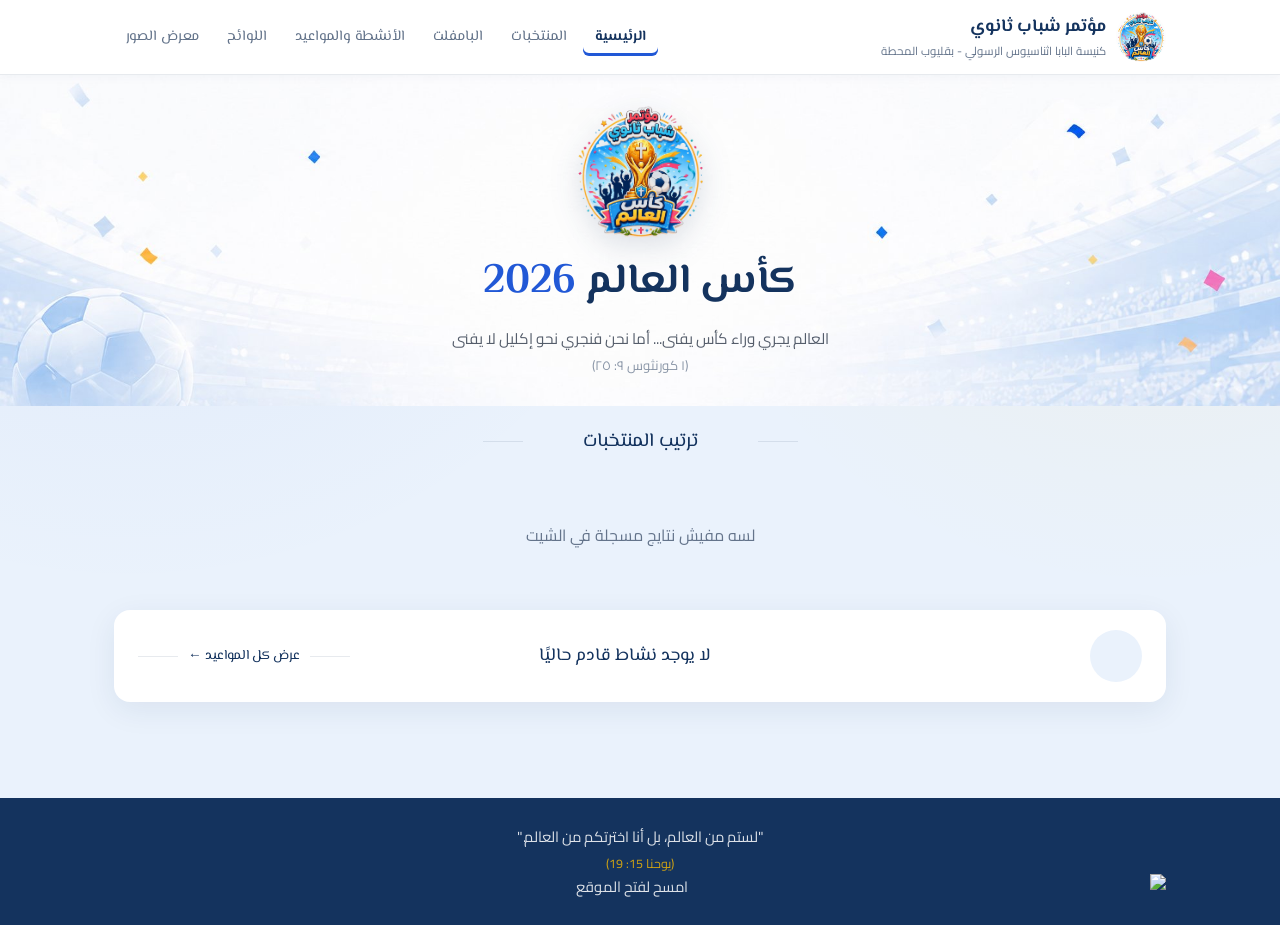
==== index.html @ f0552ab4 "Add files via upload" ====
<!DOCTYPE html>
<html lang="ar" dir="rtl">
<head>
<meta charset="UTF-8">
<meta name="viewport" content="width=device-width, initial-scale=1.0">
<title>كأس العالم 2026</title>
<link rel="preconnect" href="https://fonts.googleapis.com">
<link href="https://fonts.googleapis.com/css2?family=El+Messiri:wght@500;700&family=Cairo:wght@400;600;700&display=swap" rel="stylesheet">
<link rel="stylesheet" href="assets/style.css?v=2">
</head>
<body>

<header class="site-header">
  <div class="container">
    <div class="brand">
      <img src="assets/img/logo.jpg" alt="لوجو المؤتمر">
      <div>
        <span class="brand-name">مؤتمر شباب ثانوي</span>
        <div class="brand-sub">كنيسة البابا اثناسيوس الرسولي - بقليوب المحطة</div>
      </div>
    </div>
    <button class="nav-toggle" onclick="toggleNav()" aria-label="فتح القائمة" aria-expanded="false">☰</button>
    <nav class="main-nav" id="mainNav" onclick="if(event.target===this) toggleNav()">
      <a href="index.html">الرئيسية</a>
      <a href="teams.html">المنتخبات</a>
      <a href="pamphlet.html">البامفلت</a>
      <a href="schedule.html">الأنشطة والمواعيد</a>
      <a href="rules.html">اللوائح</a>
      <a href="gallery.html">معرض الصور</a>
    </nav>
  </div>
</header>

<div class="ticker-wrap" data-ticker-wrap>
  <span class="ticker-label">آخر التغييرات</span>
  <div class="ticker-track"><span data-ticker></span></div>
</div>

<!-- هذا القسم ثابت بالكامل — عدّل النص هنا مباشرة لو احتجت -->
<section class="page-hero">
  <div class="container hero-flex">
    <div class="hero-side"><img src="assets/img/trophy_ball.webp" alt=""></div>
    <div class="hero-center">
      <img class="hero-icon-img" src="assets/img/trophy-icon.png" alt="">
      <h2>كأس العالم <span class="accent">2026</span></h2>
      <p class="verse">
        العالم يجري وراء كأس يفنى... أما نحن فنجري نحو إكليل لا يفنى
        <span class="ref">(١ كورنثوس ٩: ٢٥)</span>
      </p>
    </div>
    <div class="hero-side"><img src="assets/img/group_cheering.webp" alt=""></div>
  </div>
</section>

<section class="section">
  <div class="container">
    <div class="section-title">
      <img class="laurel-icon" src="assets/img/laurel.webp" alt="">
      ترتيب المنتخبات
      <img class="laurel-icon flip" src="assets/img/laurel.webp" alt="">
    </div>
    <div class="standings-summary" data-standings-summary>
      <p class="empty-state">جاري تحميل الترتيب...</p>
    </div>

    <!-- المباراة/النشاط الحالي: بيتحدث أوتوماتيك من نفس بيانات صفحة الأنشطة -->
    <div class="next-match">
      <div class="next-icon" data-next-icon></div>
      <div class="meta" data-next-meta>
        <span>جاري التحميل...</span>
      </div>
      <div class="versus" data-next-center>
        <span></span>
      </div>
      <a href="schedule.html" class="section-title" style="margin:0; font-size:0.85rem;">عرض كل المواعيد ←</a>
    </div>
  </div>
</section>

<footer class="site-footer">
  <div class="container footer-flex">
    <div class="footer-verse" data-footer-verse></div>
    <img class="footer-qr" src="assets/img/qr-code.png" alt="امسح لفتح الموقع">
  </div>
</footer>

<script src="assets/app.js?v=2"></script>
<script>
  markActiveNav();
  renderFooterVerse(0);
  fetchTournamentData().then(data => {
    renderStandingsSummary(data.teams);
    renderNextEvent(data.schedule);
    renderTicker(data.ticker, data.schedule);
  });
</script>
</body>
</html>
---- assets/style.css ----
/* ============================================================
   نظام التصميم — مطابق لتصميمات المستخدم (أبيض/أزرق فاتح + ألوان المنتخبات)
   ============================================================ */

:root {
  --navy: #14335E;
  --blue: #2158D6;
  --sky: #EAF2FC;
  --sky-2: #DCEBFB;
  --white: #FFFFFF;
  --gold: #F2B705;
  --ink: #1E293B;
  --steel: #64748B;
  --line: rgba(20, 51, 94, 0.10);

  --red-team: #E63946;
  --blue-team: #2158D6;
  --green-team: #1E9E5A;
  --yellow-team: #F2B705;
  --gray-team: #64748B;

  --font-display: 'El Messiri', 'Segoe UI', sans-serif;
  --font-body: 'Cairo', 'Segoe UI', sans-serif;
}

* { box-sizing: border-box; }
html { scroll-behavior: smooth; }

body {
  margin: 0;
  font-family: var(--font-body);
  color: var(--ink);
  background:
    radial-gradient(circle at 10% 0%, rgba(33,88,214,0.07), transparent 40%),
    radial-gradient(circle at 90% 10%, rgba(242,183,5,0.08), transparent 35%),
    var(--sky);
  line-height: 1.6;
}

img { max-width: 100%; display: block; }
a { color: inherit; text-decoration: none; }

.container { max-width: 1100px; margin: 0 auto; padding: 0 24px; }

/* ---------- الهيدر ---------- */

.site-header {
  background: var(--white);
  border-bottom: 1px solid var(--line);
  position: sticky;
  top: 0;
  z-index: 50;
  box-shadow: 0 2px 10px rgba(20,51,94,0.04);
}

.site-header .container {
  display: flex;
  align-items: center;
  justify-content: space-between;
  gap: 16px;
  padding: 12px 24px;
  flex-wrap: wrap;
}

.brand { display: flex; align-items: center; gap: 10px; min-width: 0; flex: 1 1 auto; }

.brand > div { min-width: 0; }

.brand img {
  width: 50px;
  height: 50px;
  object-fit: contain;
  border-radius: 50%;
}

.brand span.brand-name {
  font-family: var(--font-display);
  font-weight: 700;
  font-size: 1.1rem;
  color: var(--navy);
  display: block;
  overflow-wrap: break-word;
}

.brand-sub {
  font-size: 0.72rem;
  color: var(--steel);
  margin-top: 1px;
  overflow-wrap: break-word;
}

nav.main-nav {
  display: flex;
  gap: 4px;
  font-family: var(--font-display);
  font-size: 0.9rem;
}

.nav-toggle {
  display: none;
  background: none;
  border: none;
  font-size: 1.6rem;
  line-height: 1;
  color: var(--navy);
  cursor: pointer;
  padding: 4px 8px;
}

nav.main-nav a {
  padding: 7px 12px;
  border-radius: 6px;
  color: var(--steel);
  transition: color 0.15s, background 0.15s;
}

nav.main-nav a:hover { color: var(--navy); background: var(--sky); }

nav.main-nav a.active {
  color: var(--navy);
  font-weight: 700;
  box-shadow: inset 0 -3px 0 var(--blue);
}

/* ---------- الفوتر ---------- */

.site-footer {
  background: var(--navy);
  color: rgba(255,255,255,0.85);
  text-align: center;
  padding: 26px 20px;
  margin-top: 56px;
  font-size: 0.92rem;
  line-height: 1.7;
}

.site-footer .verse-ref {
  display: block;
  color: var(--amber, var(--gold));
  font-size: 0.78rem;
  margin-top: 4px;
  opacity: 0.85;
}

/* ---------- الهيرو (يستخدم في كل الصفحات) ---------- */

.page-hero {
  padding: 44px 0 24px;
  text-align: center;
}

.page-hero .hero-icon {
  width: 92px;
  height: 92px;
  margin: 0 auto 14px;
  border-radius: 50%;
  background: var(--white);
  display: flex;
  align-items: center;
  justify-content: center;
  font-size: 2.4rem;
  box-shadow: 0 8px 24px rgba(20,51,94,0.12);
}

.page-hero h2 {
  font-family: var(--font-display);
  font-size: clamp(1.8rem, 4.2vw, 2.6rem);
  margin: 0 0 6px;
  color: var(--navy);
}

.page-hero h2 .accent { color: var(--blue); }

.page-hero .verse {
  color: var(--ink);
  opacity: 0.75;
  font-size: 0.95rem;
  max-width: 560px;
  margin: 10px auto 0;
}

.page-hero .verse .ref {
  display: block;
  color: var(--steel);
  font-size: 0.82rem;
  margin-top: 4px;
}

/* ---------- صور الزينة (اللوجو/الكأس/الكارتون...) ---------- */

.page-hero {
  position: relative;
  overflow: visible;
  background-image: url('img/hero-bg.jpg');
  background-size: cover;
  background-position: center;
  padding-top: 30px;
  padding-bottom: 30px;
}

.hero-flex {
  display: flex;
  align-items: center;
  justify-content: space-between;
  gap: 12px;
}

.hero-flex .hero-side {
  flex: 1 1 0;
  display: flex;
  align-items: center;
  justify-content: center;
  min-width: 0;
  align-self: stretch;
}

.hero-flex .hero-side img {
  width: auto;
  max-width: 230px;
  max-height: 210px;
  object-fit: contain;
  filter: drop-shadow(0 10px 18px rgba(20,51,94,0.15));
}

.hero-flex .hero-center {
  flex: 0 1 620px;
  text-align: center;
}

.hero-title-row {
  display: flex;
  align-items: center;
  justify-content: center;
  gap: 14px;
  flex-wrap: wrap;
}

.hero-title-row img {
  width: 84px;
  filter: drop-shadow(0 8px 14px rgba(20,51,94,0.18));
}

.hero-title-row h2 { margin: 0; }

.hero-icon-img {
  width: auto;
  height: 135px;
  max-width: 200px;
  object-fit: contain;
  margin: 0 auto 10px;
  filter: drop-shadow(0 8px 16px rgba(20,51,94,0.18));
}

.laurel-icon {
  width: 40px;
  vertical-align: middle;
}

.laurel-icon.flip { transform: scaleX(-1); }

.banner-divider {
  max-width: 220px;
  width: 70%;
  margin: 14px auto 0;
  opacity: 0.95;
}

.spirit-band {
  position: relative;
  margin-top: 40px;
  border-radius: 18px;
  overflow: hidden;
  background: linear-gradient(180deg, var(--navy), #0D2244);
  min-height: 220px;
  display: flex;
  align-items: flex-end;
  justify-content: center;
}

.spirit-band img {
  max-width: 420px;
  width: 90%;
  margin-top: 20px;
}

.spirit-band .spirit-text {
  position: absolute;
  top: 22px;
  left: 0;
  right: 0;
  text-align: center;
  color: #fff;
  font-family: var(--font-display);
  font-size: 1.1rem;
  padding: 0 20px;
}

.icon-circle img { width: 30px; }

/* ---------- هدافي البطولة (بودیوم) ---------- */

.podium {
  display: flex;
  align-items: flex-end;
  justify-content: center;
  gap: 28px;
  flex-wrap: wrap;
  background: var(--white);
  border-radius: 16px;
  padding: 30px 20px 24px;
  box-shadow: 0 8px 30px rgba(20,51,94,0.08);
}

.podium-item {
  display: flex;
  flex-direction: column;
  align-items: center;
  gap: 6px;
  order: 2;
}

.podium-item.second { order: 1; }
.podium-item.third { order: 3; }

.podium-item .crown { font-size: 2.4rem; margin-bottom: -10px; }

.podium-item .avatar-ring {
  width: 68px;
  height: 68px;
  border-radius: 50%;
  overflow: hidden;
  display: flex;
  align-items: center;
  justify-content: center;
  border: 3px solid var(--line);
  background: var(--sky);
}

.podium-item .avatar-ring img {
  width: 100%;
  height: 100%;
  object-fit: cover;
}

.podium-item.first .avatar-ring {
  width: 96px;
  height: 96px;
  border-width: 4px;
  box-shadow: 0 0 0 6px rgba(242,183,5,0.22);
}

.podium-item .medal {
  width: 28px;
  height: 28px;
  border-radius: 50%;
  display: flex;
  align-items: center;
  justify-content: center;
  font-weight: 700;
  font-size: 0.8rem;
  color: #fff;
  margin-top: -14px;
  border: 3px solid #fff;
}

.podium-item .medal.g { background: var(--gold); }
.podium-item .medal.s { background: #B8C2CE; }
.podium-item .medal.b { background: #C58A4A; }

.podium-item .p-name { font-weight: 700; font-size: 0.9rem; color: var(--navy); }
.podium-item .p-team { font-size: 0.72rem; color: var(--steel); }
.podium-item .p-points {
  font-family: var(--font-display);
  color: var(--blue);
  font-size: 0.85rem;
  font-weight: 700;
}

.section { padding: 20px 0 40px; }

.section-title {
  font-family: var(--font-display);
  color: var(--navy);
  font-size: 1.2rem;
  text-align: center;
  margin: 0 0 20px;
  display: flex;
  align-items: center;
  justify-content: center;
  gap: 10px;
}

.section-title::before, .section-title::after {
  content: '';
  height: 1px;
  width: 40px;
  background: var(--line);
}

/* ---------- ترتيب المنتخبات (الرئيسية) — كارت رقم كبير لكل منتخب ---------- */

.standings-summary {
  display: flex;
  flex-direction: column;
  gap: 16px;
  background: transparent;
  box-shadow: none;
  padding: 0;
}

.standing-chip {
  position: relative;
  display: flex;
  align-items: center;
  gap: 14px;
  background: var(--chip-bg, var(--sky));
  border: 1px solid var(--chip-border, var(--line));
  border-radius: 16px;
  padding: 14px 22px;
  min-height: 92px;
  text-decoration: none;
  transition: transform 0.15s, box-shadow 0.15s;
}

.standing-chip:hover {
  transform: translateY(-2px);
  box-shadow: 0 10px 24px rgba(20,51,94,0.12);
}

.shield {
  order: 1;
  width: 46px;
  height: 50px;
  clip-path: polygon(0 0, 100% 0, 100% 60%, 50% 100%, 0 60%);
  display: flex;
  align-items: center;
  justify-content: center;
  color: #fff;
  font-size: 1.3rem;
  flex: 0 0 auto;
}

.chip-info {
  order: 2;
  flex: 1;
  min-width: 0;
  display: flex;
  flex-direction: column;
}

.chip-info .team-name { font-weight: 700; font-size: 1.05rem; overflow-wrap: break-word; color: var(--ink); }
.chip-info .team-points { font-family: var(--font-display); color: var(--chip-color, var(--blue)); font-size: 0.9rem; }

.rank-badge {
  order: 3;
  width: auto;
  height: auto;
  background: none !important;
  border-radius: 0;
  display: block;
  font-family: var(--font-display);
  font-weight: 800;
  font-size: 3.2rem;
  line-height: 1;
  color: var(--chip-color, var(--navy));
  -webkit-text-stroke: 1.5px rgba(255,255,255,0.85);
  padding-inline-start: 16px;
  border-inline-start: 1px solid var(--chip-border, var(--line));
  flex: 0 0 auto;
}

.rank-badge::before { content: '0'; }

.chip-crown {
  position: absolute;
  top: -18px;
  right: 10px;
  width: 46px;
  height: auto;
  transform: rotate(12deg);
  filter: drop-shadow(0 4px 6px rgba(0,0,0,0.25));
  pointer-events: none;
}

@media (max-width: 480px) {
  .standing-chip { padding: 12px 16px; min-height: 80px; gap: 10px; }
  .rank-badge { font-size: 2.5rem; padding-inline-start: 10px; }
  .chip-crown { width: 36px; top: -14px; right: 4px; }
}

/* ---------- المباراة القادمة ---------- */

.next-match {
  background: var(--white);
  border-radius: 16px;
  padding: 20px 24px;
  margin-top: 16px;
  box-shadow: 0 8px 30px rgba(20,51,94,0.08);
  display: flex;
  align-items: center;
  justify-content: space-between;
  gap: 16px;
  flex-wrap: wrap;
}

.next-match .meta {
  display: flex;
  flex-direction: column;
  gap: 4px;
  font-size: 0.85rem;
  color: var(--steel);
}

.live-tag {
  display: inline-block;
  background: var(--green-team);
  color: #fff;
  font-size: 0.68rem;
  font-weight: 700;
  padding: 2px 8px;
  border-radius: 20px;
  margin-top: 2px;
  width: fit-content;
}

.next-icon {
  width: 52px;
  height: 52px;
  border-radius: 50%;
  background: var(--sky);
  display: flex;
  align-items: center;
  justify-content: center;
  flex: 0 0 auto;
  overflow: hidden;
}

.next-icon img { width: 100%; height: 100%; object-fit: cover; }
.next-icon .timeline-icon-fallback { font-size: 1.4rem; }

.next-match .versus {
  display: flex;
  align-items: center;
  gap: 16px;
  font-family: var(--font-display);
  font-size: 1.1rem;
  color: var(--navy);
  flex-wrap: wrap;
  justify-content: center;
  min-width: 0;
}

.next-match .versus .vs-label {
  color: var(--steel);
  font-size: 0.85rem;
}

/* ---------- صفحة المنتخبات ---------- */

.teams-grid {
  display: grid;
  grid-template-columns: repeat(auto-fit, minmax(230px, 1fr));
  gap: 16px;
}

.team-card {
  background: var(--white);
  border-radius: 14px;
  overflow: hidden;
  box-shadow: 0 8px 30px rgba(20,51,94,0.08);
}

.team-card .team-head {
  color: #fff;
  padding: 14px 16px;
  display: flex;
  align-items: center;
  gap: 10px;
  font-family: var(--font-display);
  font-size: 1.05rem;
}

.team-card .team-head .shield { background: rgba(255,255,255,0.25); }

.player-row {
  display: flex;
  align-items: center;
  justify-content: space-between;
  padding: 9px 16px;
  border-bottom: 1px solid var(--line);
  font-size: 0.9rem;
}

.player-row .player-name { display: flex; align-items: center; gap: 8px; }

.player-avatar {
  width: 26px;
  height: 26px;
  border-radius: 50%;
  background: var(--sky-2);
  color: var(--navy);
  font-size: 0.75rem;
  font-weight: 700;
  display: flex;
  align-items: center;
  justify-content: center;
  flex: 0 0 auto;
}

.player-points {
  font-family: var(--font-display);
  font-weight: 700;
  padding: 2px 10px;
  border-radius: 20px;
  font-size: 0.85rem;
}

.team-total {
  display: flex;
  align-items: center;
  justify-content: center;
  gap: 8px;
  padding: 12px;
  font-family: var(--font-display);
  font-weight: 700;
}

/* ---------- الأنشطة والمواعيد ---------- */

.fixtures-list { display: flex; flex-direction: column; gap: 10px; }

.fixture-group-label {
  font-family: var(--font-display);
  color: var(--navy);
  font-size: 0.9rem;
  margin: 20px 0 8px;
  padding-bottom: 6px;
  border-bottom: 1px dashed var(--line);
}

.fixture-card {
  background: var(--white);
  border-radius: 12px;
  padding: 14px 18px;
  display: flex;
  align-items: center;
  justify-content: space-between;
  gap: 12px;
  flex-wrap: wrap;
  box-shadow: 0 4px 16px rgba(20,51,94,0.06);
}

.fixture-activity { font-weight: 700; font-family: var(--font-display); color: var(--navy); }
.fixture-time, .fixture-notes { font-size: 0.8rem; color: var(--steel); }

.status-pill {
  font-family: var(--font-body);
  font-size: 0.72rem;
  font-weight: 700;
  padding: 3px 12px;
  border-radius: 20px;
  white-space: nowrap;
}

.status-pill.done { background: rgba(30,158,90,0.12); color: var(--green-team); }
.status-pill.upcoming { background: rgba(242,183,5,0.18); color: #8a6a05; }

/* ---------- الأنشطة والمواعيد (كروت أيام + تايم لاين) ---------- */

.day-columns {
  display: grid;
  grid-template-columns: repeat(auto-fit, minmax(320px, 1fr));
  gap: 20px;
  align-items: start;
}

.day-card {
  background: var(--white);
  border-radius: 16px;
  overflow: hidden;
  box-shadow: 0 8px 30px rgba(20,51,94,0.08);
}

.day-header {
  background: var(--navy);
  color: #fff;
  font-family: var(--font-display);
  font-size: 1.05rem;
  padding: 14px 18px;
  display: flex;
  align-items: center;
  gap: 8px;
}

.day-card:nth-of-type(even) .day-header { background: var(--blue); }

.day-header .day-date {
  margin-inline-start: auto;
  font-family: var(--font-body);
  font-size: 0.78rem;
  opacity: 0.85;
}

.timeline {
  padding: 18px 18px 6px;
  position: relative;
}

.timeline::before {
  content: '';
  position: absolute;
  top: 8px;
  bottom: 8px;
  right: 39px;
  width: 2px;
  background: var(--line);
}

.timeline-item {
  display: flex;
  align-items: flex-start;
  gap: 14px;
  padding-bottom: 20px;
  position: relative;
}

.timeline-icon {
  width: 44px;
  height: 44px;
  border-radius: 50%;
  background: var(--sky);
  display: flex;
  align-items: center;
  justify-content: center;
  flex: 0 0 auto;
  position: relative;
  z-index: 1;
  overflow: hidden;
}

.timeline-icon img { width: 100%; height: 100%; object-fit: cover; }
.timeline-icon-fallback { font-size: 1.2rem; }

.timeline-body { flex: 1; min-width: 0; padding-top: 4px; }

.timeline-top {
  display: flex;
  align-items: center;
  justify-content: space-between;
  gap: 8px;
}

.timeline-activity { font-weight: 700; color: var(--navy); font-size: 0.95rem; }

.timeline-dot {
  width: 10px;
  height: 10px;
  border-radius: 50%;
  flex: 0 0 auto;
}

.timeline-dot.upcoming { background: var(--gold); box-shadow: 0 0 0 3px rgba(242,183,5,0.2); }
.timeline-dot.done { background: var(--steel); opacity: 0.5; }
.timeline-dot.live {
  background: var(--green-team);
  box-shadow: 0 0 0 3px rgba(30,158,90,0.25);
  animation: pulse-dot 1.6s infinite;
}

@keyframes pulse-dot {
  0% { box-shadow: 0 0 0 0 rgba(30,158,90,0.5); }
  70% { box-shadow: 0 0 0 8px rgba(30,158,90,0); }
  100% { box-shadow: 0 0 0 0 rgba(30,158,90,0); }
}

.timeline-time {
  font-family: var(--font-display);
  color: var(--blue);
  font-size: 0.82rem;
  margin-top: 2px;
}

.timeline-notes { font-size: 0.78rem; color: var(--steel); margin-top: 2px; }

/* ---------- اللوائح ---------- */

.rules-icon-grid {
  display: grid;
  grid-template-columns: repeat(auto-fit, minmax(150px, 1fr));
  gap: 16px;
  background: var(--white);
  border-radius: 16px;
  padding: 24px;
  box-shadow: 0 8px 30px rgba(20,51,94,0.08);
}

.rules-icon-grid.small-icons { grid-template-columns: repeat(auto-fit, minmax(110px, 1fr)); }

.icon-item { text-align: center; }

.icon-item .icon-circle {
  width: 54px;
  height: 54px;
  border-radius: 50%;
  background: var(--sky);
  display: flex;
  align-items: center;
  justify-content: center;
  font-size: 1.5rem;
  margin: 0 auto 10px;
}

.icon-item p { margin: 0; font-size: 0.85rem; color: var(--ink); }
.icon-item p strong { display: block; font-weight: 700; color: var(--navy); }

.points-note {
  text-align: center;
  color: var(--steel);
  font-size: 0.82rem;
  margin-top: 16px;
}

.cards-grid {
  display: grid;
  grid-template-columns: repeat(auto-fit, minmax(240px, 1fr));
  gap: 16px;
}

.card-box {
  background: var(--white);
  border-radius: 14px;
  overflow: hidden;
  box-shadow: 0 8px 30px rgba(20,51,94,0.08);
}

.card-box .card-head {
  color: #fff;
  padding: 12px 16px;
  font-family: var(--font-display);
  font-weight: 700;
  display: flex;
  align-items: center;
  gap: 8px;
}

.card-box.red .card-head { background: var(--red-team); }
.card-box.yellow .card-head { background: var(--yellow-team); }
.card-box.green .card-head { background: var(--green-team); }

.card-box ul {
  margin: 0;
  padding: 14px 20px;
  list-style: none;
}

.card-box ul li {
  padding: 5px 0;
  font-size: 0.9rem;
  display: flex;
  align-items: center;
  gap: 8px;
}

.card-box .card-footer {
  padding: 10px 16px;
  font-size: 0.82rem;
  font-weight: 700;
}

.card-box.red .card-footer { background: rgba(230,57,70,0.08); color: var(--red-team); }
.card-box.yellow .card-footer { background: rgba(242,183,5,0.12); color: #8a6a05; }
.card-box.green .card-footer { background: rgba(30,158,90,0.08); color: var(--green-team); }

.committee-row {
  display: grid;
  grid-template-columns: repeat(auto-fit, minmax(240px, 1fr));
  gap: 16px;
  margin-top: 16px;
}

.committee-box {
  background: var(--white);
  border-radius: 14px;
  padding: 20px;
  box-shadow: 0 8px 30px rgba(20,51,94,0.08);
  text-align: center;
}

.committee-box .icon-circle {
  width: 48px; height: 48px; border-radius: 50%;
  background: var(--sky); display: flex; align-items: center; justify-content: center;
  font-size: 1.3rem; margin: 0 auto 10px;
}

.committee-box h4 { font-family: var(--font-display); color: var(--navy); margin: 0 0 6px; }
.committee-box p { margin: 0; font-size: 0.85rem; color: var(--steel); }

/* ---------- معرض الصور ---------- */

.gallery-grid {
  column-count: 4;
  column-gap: 12px;
}

.gallery-grid figure {
  margin: 0 0 12px;
  border-radius: 12px;
  overflow: hidden;
  break-inside: avoid;
  background: var(--sky-2);
  cursor: zoom-in;
  box-shadow: 0 4px 16px rgba(20,51,94,0.08);
}

.gallery-grid img { width: 100%; height: 100%; object-fit: cover; display: block; transition: transform 0.25s; }
.gallery-grid figure:hover img { transform: scale(1.04); }

/* أحجام بلاطات مختلفة بترجع دوريًا عشان شكل الموزاييك يبان مهما كانت نسب الصور الأصلية */
.gallery-grid figure.size-a { aspect-ratio: 3 / 4; }
.gallery-grid figure.size-b { aspect-ratio: 1 / 1; }
.gallery-grid figure.size-c { aspect-ratio: 4 / 3; }
.gallery-grid figure.size-d { aspect-ratio: 3 / 5; }

@media (max-width: 900px) {
  .gallery-grid { column-count: 3; }
}
@media (max-width: 640px) {
  .gallery-grid { column-count: 2; }
}

.lightbox {
  position: fixed; inset: 0; background: rgba(20,51,94,0.92);
  display: none; align-items: center; justify-content: center; padding: 24px; z-index: 100;
}
.lightbox.open { display: flex; }
.lightbox img { max-width: 100%; max-height: 90vh; border-radius: 8px; }

.empty-state { text-align: center; color: var(--steel); padding: 30px 0; grid-column: 1/-1; }

.pamphlet-images {
  display: flex;
  flex-direction: column;
  align-items: center;
  gap: 20px;
}

.pamphlet-images img {
  max-width: 800px;
  width: 100%;
  border-radius: 14px;
  box-shadow: 0 8px 30px rgba(20,51,94,0.08);
}

/* ---------- استجابة الموبايل ---------- */

html, body { max-width: 100%; overflow-x: hidden; }

img { max-width: 100%; height: auto; display: block; }

@media (max-width: 860px) {
  .site-header .container {
    flex-direction: row;
    align-items: center;
    justify-content: space-between;
    flex-wrap: nowrap;
    position: relative;
    padding: 12px 16px;
    gap: 10px;
  }

  /* بيلغي تأثير غلاف .brand فيبقى اللوجو والنص عناصر مستقلة نقدر نرتبها بحرية */
  .brand { display: contents; }

  .nav-toggle {
    display: block;
    position: static;
    transform: none;
    order: 1;
    font-size: 1.7rem;
    flex: 0 0 auto;
  }

  .brand > div {
    order: 2;
    flex: 1 1 auto;
    min-width: 0;
    text-align: center;
  }

  .brand span.brand-name { font-size: 1rem; }
  .brand-sub { font-size: 0.68rem; }

  .brand img {
    order: 3;
    width: 42px;
    height: 42px;
    flex: 0 0 auto;
  }

  nav.main-nav {
    display: none;
    position: fixed;
    inset: 0;
    background: rgba(20, 51, 94, 0.6);
    backdrop-filter: blur(2px);
    flex-direction: column;
    align-items: center;
    justify-content: center;
    gap: 12px;
    z-index: 200;
    margin: 0;
    border: none;
    padding: 20px;
  }

  nav.main-nav.open { display: flex; }

  nav.main-nav a {
    background: var(--white);
    color: var(--navy);
    width: 240px;
    max-width: 80vw;
    text-align: center;
    padding: 14px 16px;
    border-radius: 10px;
    font-size: 1.05rem;
    box-shadow: 0 6px 20px rgba(0,0,0,0.18);
    white-space: normal;
  }

  nav.main-nav a.active {
    background: var(--blue);
    color: #fff;
    box-shadow: 0 6px 20px rgba(33,88,214,0.35);
  }
}

@media (max-width: 480px) {
  .container { padding: 0 16px; }

  .page-hero {
    background-image: url('img/hero-bg-mobile.jpg');
    background-size: cover;
    background-repeat: no-repeat;
    background-position: bottom center;
  }

  .page-hero h2 { font-size: 1.6rem; }
  .page-hero .verse { font-size: 0.88rem; }

  .hero-flex { flex-direction: column; }
  .hero-flex .hero-center { flex: 1 1 auto; width: 100%; }

  .next-match, .fixture-card {
    flex-direction: column;
    align-items: center;
    text-align: center;
    gap: 10px;
  }
  .next-match .next-icon { order: -1; width: 60px; height: 60px; }
  .next-match .meta { flex-direction: row; justify-content: center; gap: 14px; align-items: center; }
  .next-match .versus { justify-content: center; flex-wrap: wrap; }

  .podium { gap: 14px; padding: 22px 12px 18px; }
  .podium-item .avatar-ring { width: 56px; height: 56px; }
  .podium-item.first .avatar-ring { width: 76px; height: 76px; }
  .podium-item .p-name { font-size: 0.8rem; }
  .podium-item .p-team { font-size: 0.66rem; }

  .rules-icon-grid { padding: 16px; gap: 14px; }
  .cards-grid, .committee-row { grid-template-columns: 1fr; }

  .gallery-grid { column-count: 2; column-gap: 8px; }

  .day-columns { grid-template-columns: 1fr; gap: 14px; }
  .timeline-icon { width: 38px; height: 38px; }

  .section-title { font-size: 1.05rem; gap: 6px; }
  .laurel-icon { width: 30px; }

  .spirit-band { min-height: 160px; }
}

@media (max-width: 900px) {
  .hero-flex .hero-side { display: none; }
}

@media (prefers-reduced-motion: reduce) {
  * { animation: none !important; transition: none !important; }
}

/* ---------- شريط أخبار تغييرات الترتيب ---------- */

.ticker-wrap {
  display: none;
  align-items: center;
  gap: 10px;
  background: var(--navy);
  color: #fff;
  overflow: hidden;
  padding: 8px 0;
}

.ticker-label {
  flex: 0 0 auto;
  background: var(--gold);
  color: var(--navy);
  font-family: var(--font-display);
  font-weight: 700;
  font-size: 0.78rem;
  padding: 5px 14px;
  border-radius: 20px;
  margin-inline-start: 16px;
  white-space: nowrap;
}

.ticker-track {
  flex: 1;
  overflow: hidden;
  white-space: nowrap;
  direction: ltr;
}

.ticker-track span[data-ticker] {
  display: inline-block;
  white-space: nowrap;
  font-size: 0.88rem;
  will-change: transform;
}

.arrow-up { color: #2ECC71; font-weight: 700; }
.arrow-down { color: #FF6B6B; font-weight: 700; }

@media (max-width: 640px) {
  .ticker-label { display: none; }
}
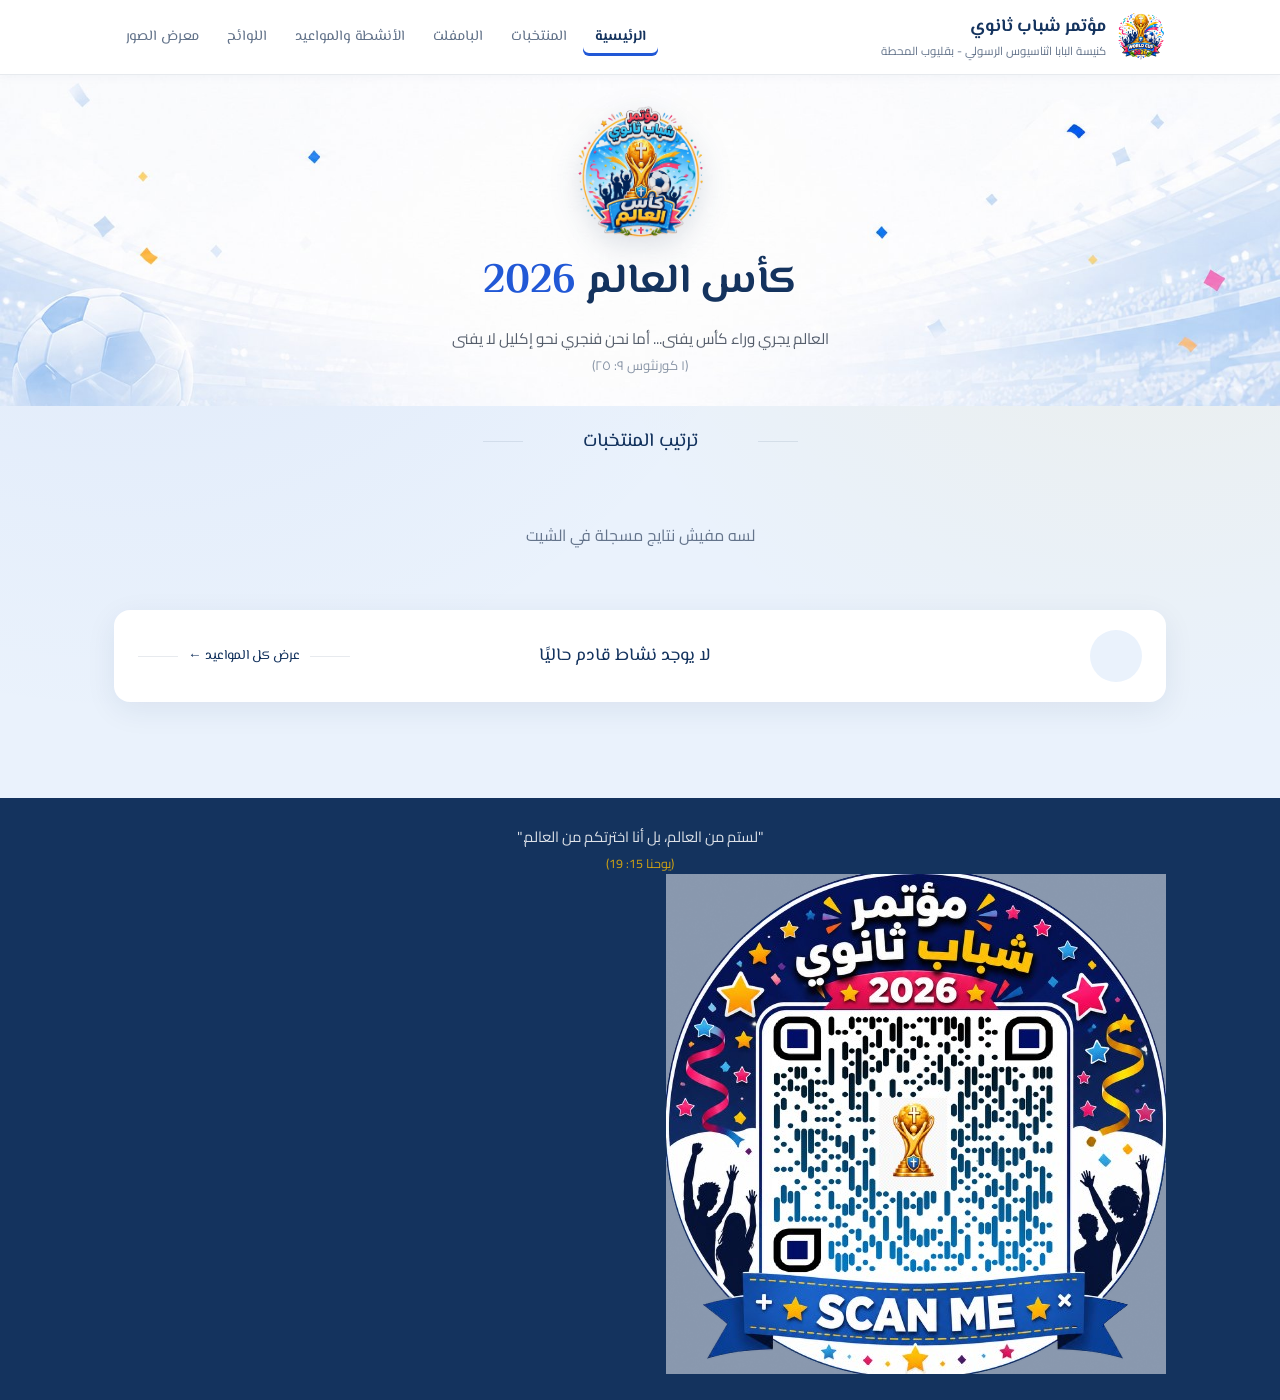
==== commit 741c8ff7: "Add files via upload" ====
--- a/index.html
+++ b/index.html
@@ -80,7 +80,9 @@
 <footer class="site-footer">
   <div class="container footer-flex">
     <div class="footer-verse" data-footer-verse></div>
-    <img class="footer-qr" src="assets/img/qr-code.png" alt="امسح لفتح الموقع">
+    <div class="footer-qr-badge">
+      <img src="assets/img/qr-code.png" alt="امسح لفتح الموقع">
+    </div>
   </div>
 </footer>
 
--- a/assets/style.css
+++ b/assets/style.css
@@ -134,6 +134,28 @@
   line-height: 1.7;
 }
 
+.footer-flex {
+  position: relative;
+}
+
+.footer-verse {
+  padding: 0 76px;
+}
+
+.footer-qr {
+  position: absolute;
+  left: 16px;
+  top: 50%;
+  transform: translateY(-50%);
+  width: 180px;
+  height: 180px;
+  background: #fff;
+  border-radius: 50%;
+  padding: 6px;
+  box-sizing: border-box;
+  z-index: 2;
+}
+
 .site-footer .verse-ref {
   display: block;
   color: var(--amber, var(--gold));
@@ -141,6 +163,60 @@
   margin-top: 4px;
   opacity: 0.85;
 }
+
+
+/* ---------- الموبايل ---------- */
+
+@media (max-width: 480px) {
+
+  .site-footer {
+    background: transparent;
+    padding: 18px 8px;
+    margin-top: 40px;
+  }
+
+  .footer-flex {
+    position: relative;
+    height: 85px;
+    min-height: 0;
+    background: var(--navy);
+  }
+
+  .footer-qr {
+    width: 115px;
+    height: 115px;
+    left: 10px;
+    top: 50%;
+    transform: translateY(-50%);
+    padding: 4px;
+    border-radius: 50%;
+    z-index: 3;
+  }
+
+  .footer-verse {
+  margin-left: 100px;
+  padding: 0 5px;
+  width: calc(100% - 100px);
+  height: 100%;
+
+  box-sizing: border-box;
+
+  display: flex;
+  flex-direction: column;
+  justify-content: center;
+  align-items: center;
+
+  text-align: center;
+  font-size: 0.76rem;
+  line-height: 1.55;
+}
+
+  .site-footer .verse-ref {
+    font-size: 0.66rem;
+    margin-top: 3px;
+  }
+}
+
 
 /* ---------- الهيرو (يستخدم في كل الصفحات) ---------- */
 
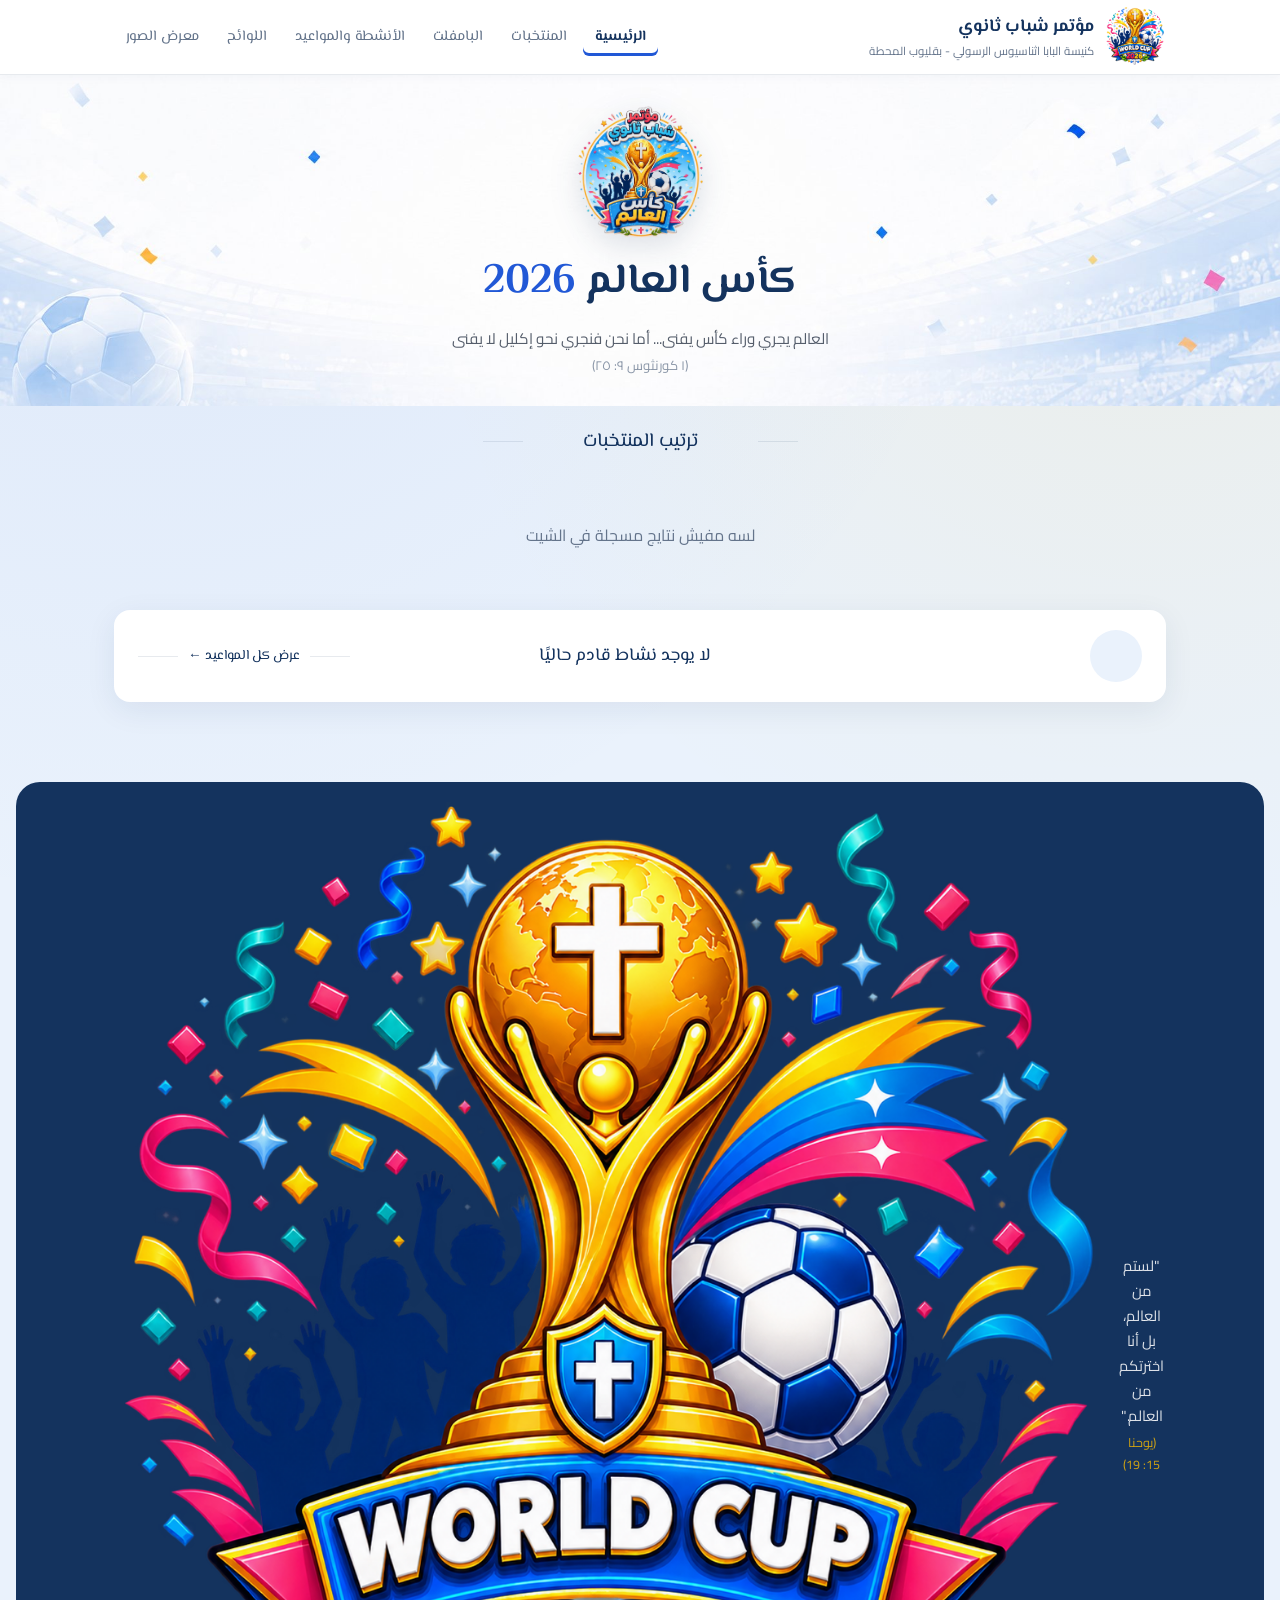
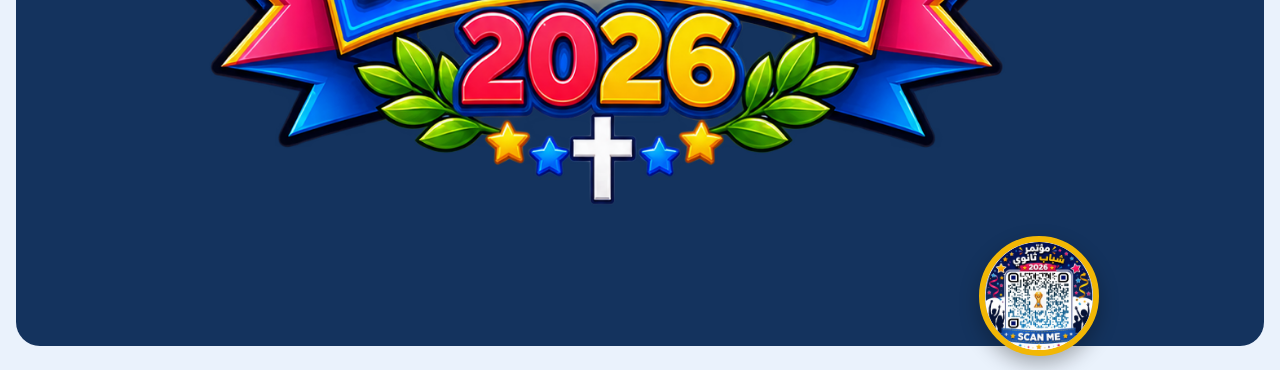
==== commit d837382f: "Add files via upload" ====
--- a/index.html
+++ b/index.html
@@ -80,8 +80,11 @@
 <footer class="site-footer">
   <div class="container footer-flex">
     <div class="footer-verse" data-footer-verse></div>
-    <div class="footer-qr-badge">
-      <img src="assets/img/qr-code.png" alt="امسح لفتح الموقع">
+    <div class="footer-qr-wrap">
+      <img class="footer-badge-logo" src="assets/img/logo.jpg" alt="">
+      <div class="footer-qr-badge">
+        <img src="assets/img/qr-code.png" alt="امسح لفتح الموقع">
+      </div>
     </div>
   </div>
 </footer>
--- a/assets/style.css
+++ b/assets/style.css
@@ -58,7 +58,7 @@
   align-items: center;
   justify-content: space-between;
   gap: 16px;
-  padding: 12px 24px;
+  padding: 6px 24px;
   flex-wrap: wrap;
 }
 
@@ -67,8 +67,8 @@
 .brand > div { min-width: 0; }
 
 .brand img {
-  width: 50px;
-  height: 50px;
+  width: 62px;
+  height: 62px;
   object-fit: contain;
   border-radius: 50%;
 }
@@ -127,33 +127,48 @@
 .site-footer {
   background: var(--navy);
   color: rgba(255,255,255,0.85);
-  text-align: center;
-  padding: 26px 20px;
-  margin-top: 56px;
+  margin: 40px 16px 24px;
+  border-radius: 24px;
+  overflow: visible;
   font-size: 0.92rem;
   line-height: 1.7;
 }
 
 .footer-flex {
-  position: relative;
+  display: flex;
+  align-items: center;
+  gap: 20px;
+  padding: 20px 26px;
+  min-height: 60px;
 }
 
 .footer-verse {
-  padding: 0 76px;
-}
-
-.footer-qr {
-  position: absolute;
-  left: 16px;
-  top: 50%;
-  transform: translateY(-50%);
-  width: 180px;
-  height: 180px;
+  flex: 1;
+  text-align: center;
+}
+
+.footer-qr-badge {
+  flex: 0 0 auto;
+  width: 120px;
+  height: 120px;
+  border-radius: 50%;
   background: #fff;
-  border-radius: 50%;
-  padding: 6px;
-  box-sizing: border-box;
-  z-index: 2;
+  border: 6px solid var(--gold);
+  box-shadow: 0 8px 20px rgba(0,0,0,0.3);
+  overflow: hidden;
+  margin-block: -30px;
+}
+
+.footer-qr-badge img {
+  width: 100%;
+  height: 100%;
+  object-fit: cover;
+}
+
+@media (max-width: 480px) {
+  .footer-flex { padding: 16px 18px; gap: 12px; }
+  .footer-verse { font-size: 0.8rem; }
+  .footer-qr-badge { width: 80px; height: 80px; border-width: 4px; margin-block: -18px; }
 }
 
 .site-footer .verse-ref {
@@ -163,60 +178,6 @@
   margin-top: 4px;
   opacity: 0.85;
 }
-
-
-/* ---------- الموبايل ---------- */
-
-@media (max-width: 480px) {
-
-  .site-footer {
-    background: transparent;
-    padding: 18px 8px;
-    margin-top: 40px;
-  }
-
-  .footer-flex {
-    position: relative;
-    height: 85px;
-    min-height: 0;
-    background: var(--navy);
-  }
-
-  .footer-qr {
-    width: 115px;
-    height: 115px;
-    left: 10px;
-    top: 50%;
-    transform: translateY(-50%);
-    padding: 4px;
-    border-radius: 50%;
-    z-index: 3;
-  }
-
-  .footer-verse {
-  margin-left: 100px;
-  padding: 0 5px;
-  width: calc(100% - 100px);
-  height: 100%;
-
-  box-sizing: border-box;
-
-  display: flex;
-  flex-direction: column;
-  justify-content: center;
-  align-items: center;
-
-  text-align: center;
-  font-size: 0.76rem;
-  line-height: 1.55;
-}
-
-  .site-footer .verse-ref {
-    font-size: 0.66rem;
-    margin-top: 3px;
-  }
-}
-
 
 /* ---------- الهيرو (يستخدم في كل الصفحات) ---------- */
 
@@ -1040,7 +1001,7 @@
     justify-content: space-between;
     flex-wrap: nowrap;
     position: relative;
-    padding: 12px 16px;
+    padding: 4px 16px;
     gap: 10px;
   }
 
@@ -1068,8 +1029,8 @@
 
   .brand img {
     order: 3;
-    width: 42px;
-    height: 42px;
+    width: 62px;
+    height: 62px;
     flex: 0 0 auto;
   }
 
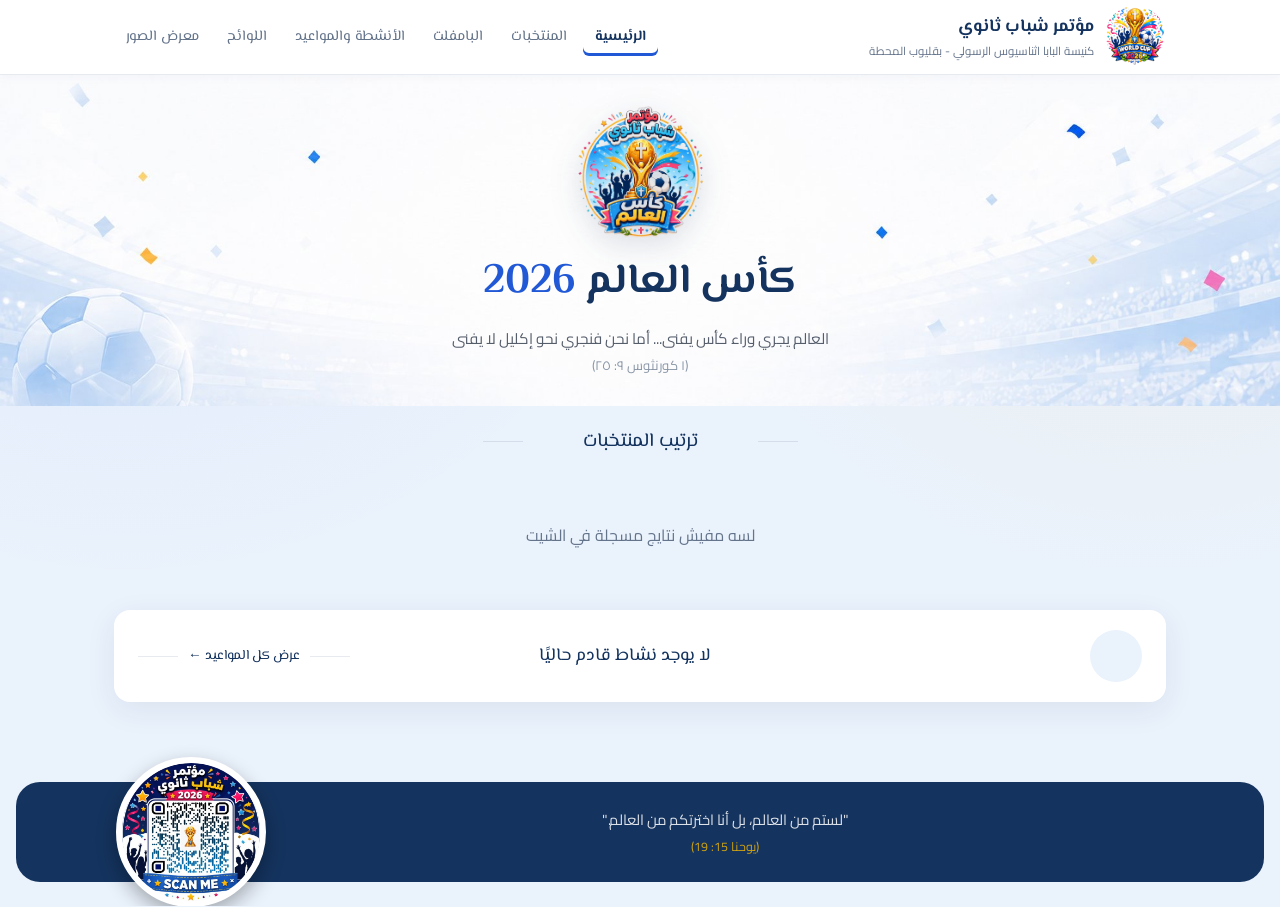
==== commit 688cdc3b: "Add files via upload" ====
--- a/index.html
+++ b/index.html
@@ -80,11 +80,8 @@
 <footer class="site-footer">
   <div class="container footer-flex">
     <div class="footer-verse" data-footer-verse></div>
-    <div class="footer-qr-wrap">
-      <img class="footer-badge-logo" src="assets/img/logo.jpg" alt="">
-      <div class="footer-qr-badge">
-        <img src="assets/img/qr-code.png" alt="امسح لفتح الموقع">
-      </div>
+    <div class="footer-qr-badge">
+      <img src="assets/img/qr-code.png" alt="امسح لفتح الموقع">
     </div>
   </div>
 </footer>
--- a/assets/style.css
+++ b/assets/style.css
@@ -147,16 +147,20 @@
   text-align: center;
 }
 
+.footer-qr-wrap {
+  position: relative;
+  flex: 0 0 auto;
+}
+
 .footer-qr-badge {
-  flex: 0 0 auto;
-  width: 120px;
-  height: 120px;
+  width: 150px;
+  height: 150px;
   border-radius: 50%;
   background: #fff;
-  border: 6px solid var(--gold);
+  border: 6px solid #fff;
   box-shadow: 0 8px 20px rgba(0,0,0,0.3);
   overflow: hidden;
-  margin-block: -30px;
+  margin-block: -45px;
 }
 
 .footer-qr-badge img {
@@ -165,10 +169,24 @@
   object-fit: cover;
 }
 
+.footer-badge-logo {
+  position: absolute;
+  top: -42px;
+  left: 50%;
+  transform: translateX(-50%);
+  width: 64px;
+  height: 64px;
+  object-fit: contain;
+  border-radius: 50%;
+  z-index: 2;
+  filter: drop-shadow(0 4px 8px rgba(0,0,0,0.35));
+}
+
 @media (max-width: 480px) {
   .footer-flex { padding: 16px 18px; gap: 12px; }
   .footer-verse { font-size: 0.8rem; }
-  .footer-qr-badge { width: 80px; height: 80px; border-width: 4px; margin-block: -18px; }
+  .footer-qr-badge { width: 100px; height: 100px; border-width: 4px; margin-block: -28px; }
+  .footer-badge-logo { width: 44px; height: 44px; top: -26px; }
 }
 
 .site-footer .verse-ref {
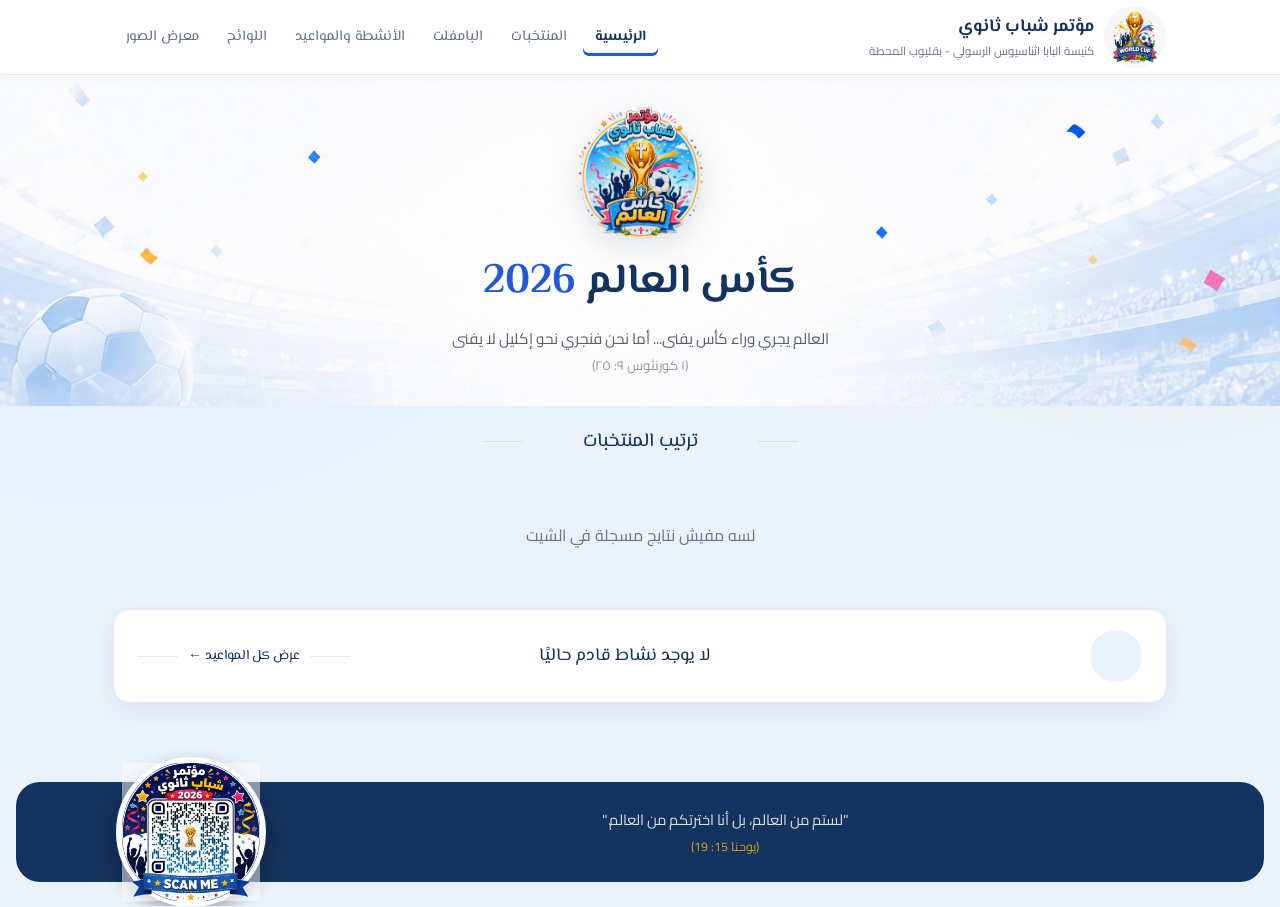
==== commit 2406a2b2: "Update index.html" ====
--- a/index.html
+++ b/index.html
@@ -13,7 +13,7 @@
 <header class="site-header">
   <div class="container">
     <div class="brand">
-      <img src="assets/img/logo.jpg" alt="لوجو المؤتمر">
+      <img src="assets/img/logo.png" alt="لوجو المؤتمر">
       <div>
         <span class="brand-name">مؤتمر شباب ثانوي</span>
         <div class="brand-sub">كنيسة البابا اثناسيوس الرسولي - بقليوب المحطة</div>
--- a/assets/style.css
+++ b/assets/style.css
@@ -147,46 +147,32 @@
   text-align: center;
 }
 
-.footer-qr-wrap {
+.footer-qr-badge {
   position: relative;
   flex: 0 0 auto;
-}
-
-.footer-qr-badge {
   width: 150px;
   height: 150px;
   border-radius: 50%;
   background: #fff;
   border: 6px solid #fff;
   box-shadow: 0 8px 20px rgba(0,0,0,0.3);
-  overflow: hidden;
+  overflow: visible;
   margin-block: -45px;
 }
 
 .footer-qr-badge img {
-  width: 100%;
-  height: 100%;
-  object-fit: cover;
-}
-
-.footer-badge-logo {
   position: absolute;
-  top: -42px;
+  top: 50%;
   left: 50%;
-  transform: translateX(-50%);
-  width: 64px;
-  height: 64px;
-  object-fit: contain;
-  border-radius: 50%;
-  z-index: 2;
-  filter: drop-shadow(0 4px 8px rgba(0,0,0,0.35));
+  transform: translate(-50%, -50%);
+  width: 118%;
+  height: auto;
 }
 
 @media (max-width: 480px) {
   .footer-flex { padding: 16px 18px; gap: 12px; }
   .footer-verse { font-size: 0.8rem; }
   .footer-qr-badge { width: 100px; height: 100px; border-width: 4px; margin-block: -28px; }
-  .footer-badge-logo { width: 44px; height: 44px; top: -26px; }
 }
 
 .site-footer .verse-ref {
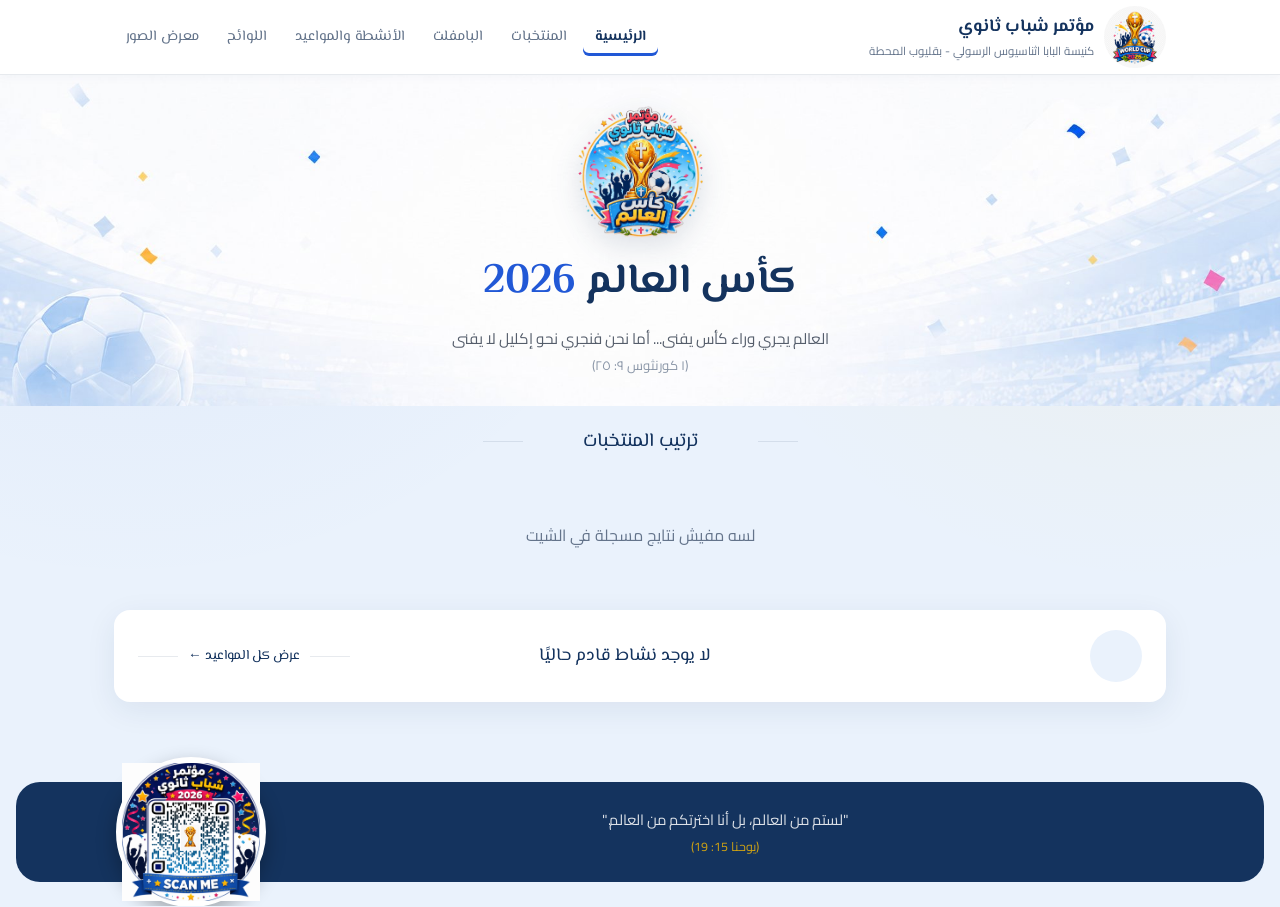
==== commit dba49011: "Update index.html" ====
--- a/index.html
+++ b/index.html
@@ -81,7 +81,7 @@
   <div class="container footer-flex">
     <div class="footer-verse" data-footer-verse></div>
     <div class="footer-qr-badge">
-      <img src="assets/img/qr-code.png" alt="امسح لفتح الموقع">
+      <img src="assets/img/qr-code.png.png" alt="امسح لفتح الموقع">
     </div>
   </div>
 </footer>
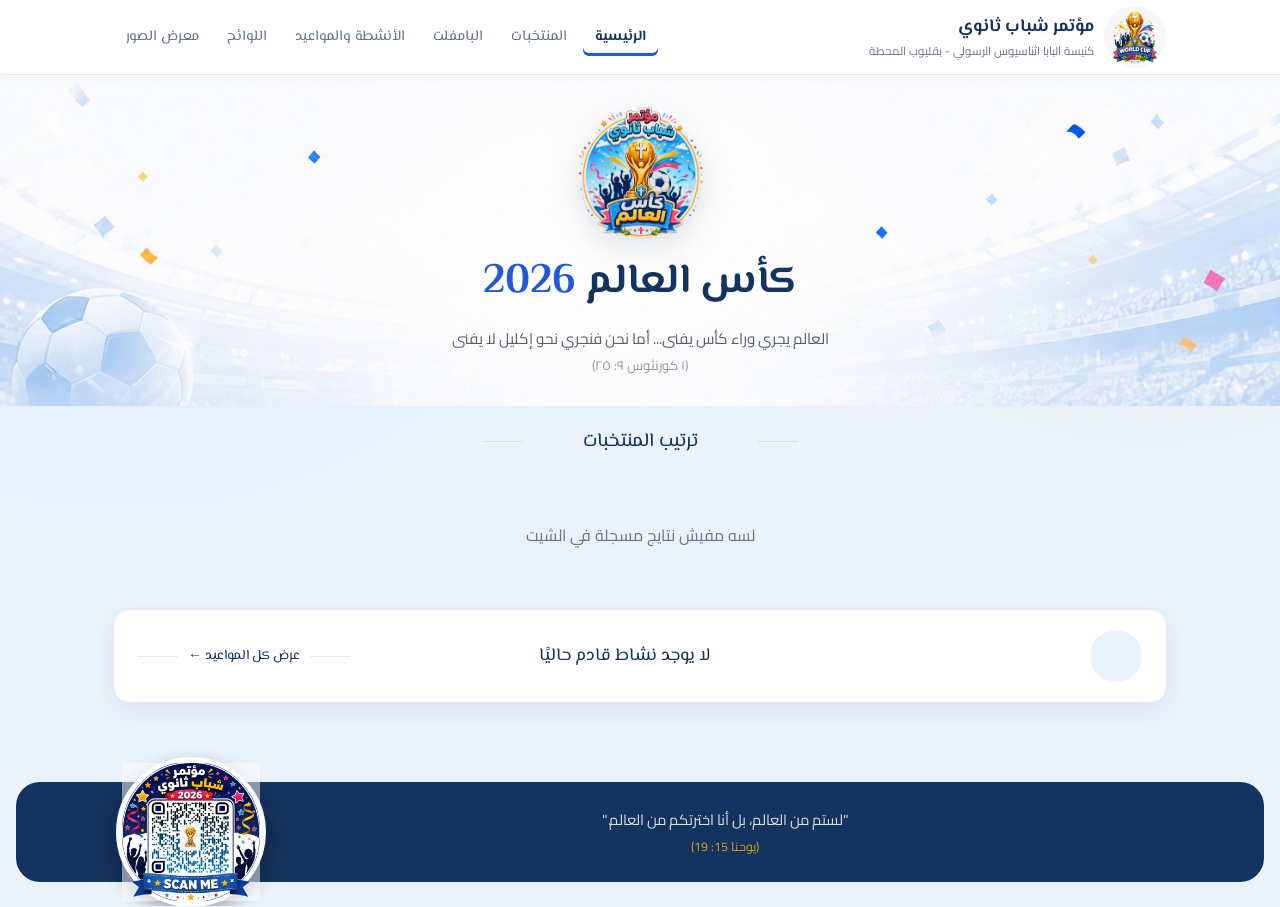
==== commit f3a41b61: "Update index.html" ====
--- a/index.html
+++ b/index.html
@@ -81,7 +81,7 @@
   <div class="container footer-flex">
     <div class="footer-verse" data-footer-verse></div>
     <div class="footer-qr-badge">
-      <img src="assets/img/qr-code.png.png" alt="امسح لفتح الموقع">
+      <img src="assets/img/qr-code.png" alt="امسح لفتح الموقع">
     </div>
   </div>
 </footer>
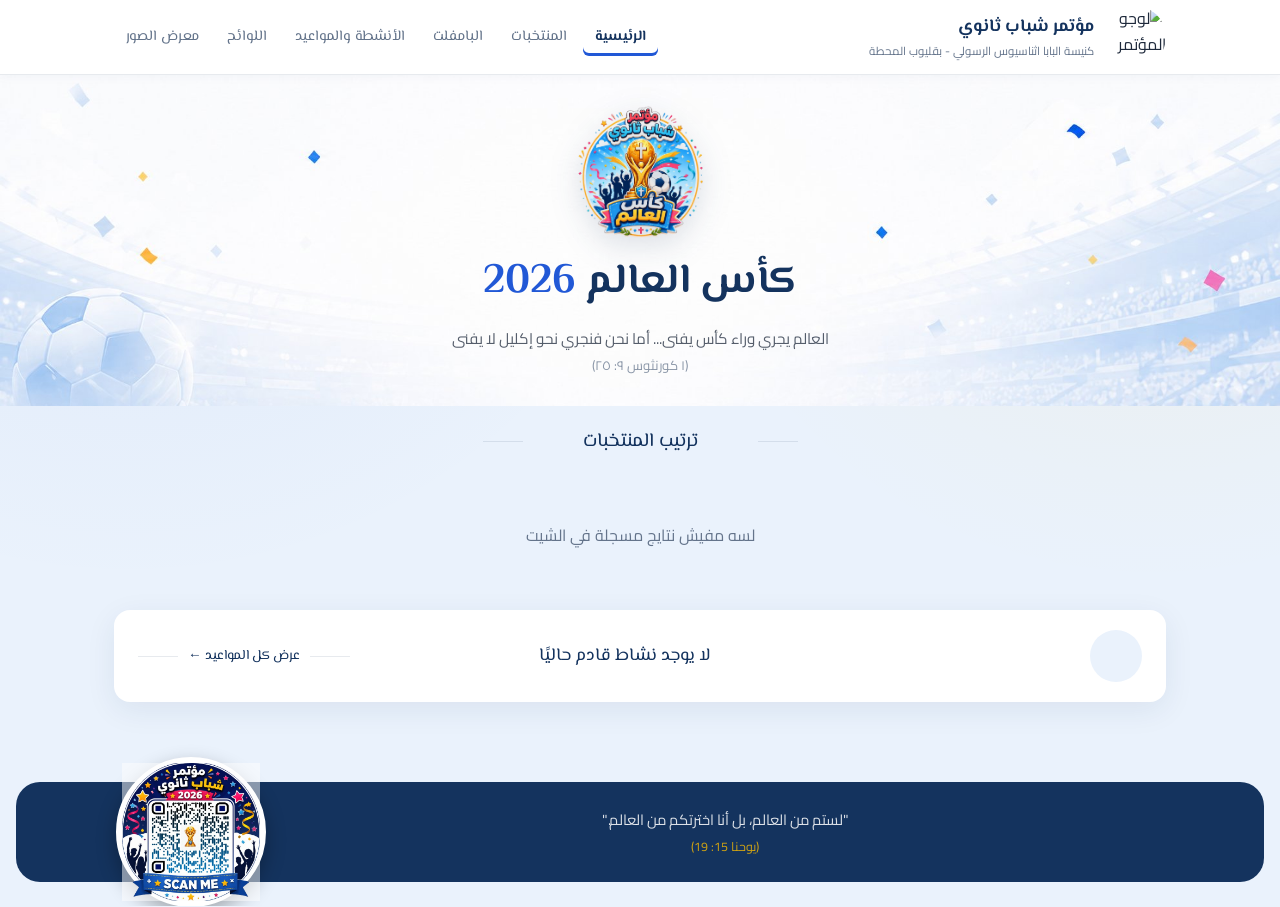
==== commit dda74e33: "Add files via upload" ====
--- a/index.html
+++ b/index.html
@@ -13,7 +13,7 @@
 <header class="site-header">
   <div class="container">
     <div class="brand">
-      <img src="assets/img/logo.png" alt="لوجو المؤتمر">
+      <img src="assets/img/logo.jpg" alt="لوجو المؤتمر">
       <div>
         <span class="brand-name">مؤتمر شباب ثانوي</span>
         <div class="brand-sub">كنيسة البابا اثناسيوس الرسولي - بقليوب المحطة</div>
